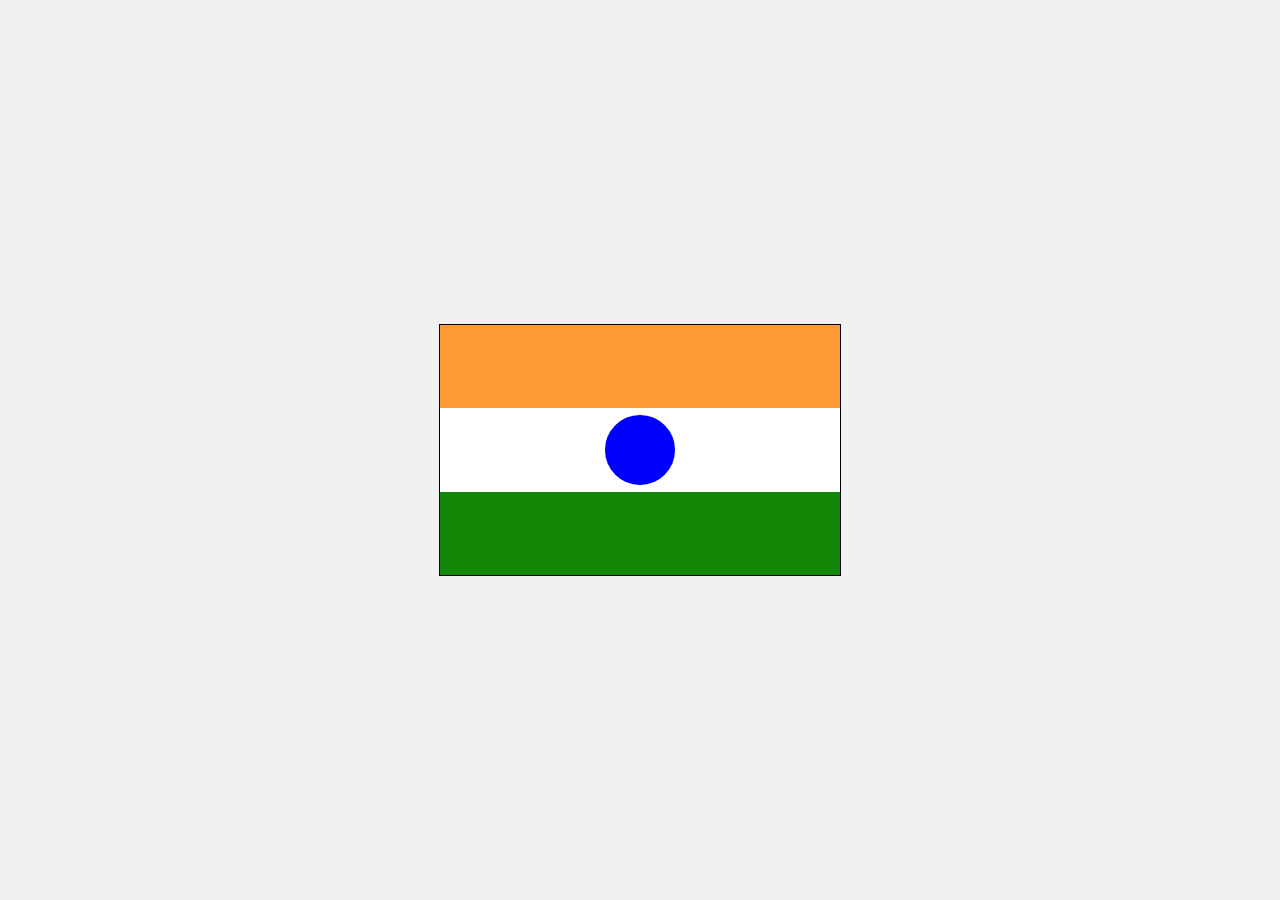
==== flag.html @ 09942d7d "second commit" ====
<!DOCTYPE html>
<html lang="en">
<head>
    <meta charset="UTF-8">
    <meta name="viewport" content="width=device-width, initial-scale=1.0">
    <title>Indian Flag</title>
    <style>
        body {
            margin: 0;
            display: flex;
            justify-content: center;
            align-items: center;
            height: 100vh;
            background-color: #f0f0f0;
        }

        .flag {
            width: 400px;
            height: 250px;
            border: 1px solid #000;
        }

        .orange {
            height: 33.33%;
            background-color: #FF9933;
        }

        .white {
            height: 33.33%;
            background-color: #FFFFFF;
            position: relative;
        }

        .green {
            height: 33.33%;
            background-color: #138808;
        }

        .chakra {
            position: absolute;
            top: 50%;
            left: 50%;
            width: 60px;
            height: 60px;
            background-color: #0000FF;
            border-radius: 50%;
            transform: translate(-50%, -50%);
            border: 5px solid #0000FF;
        }

        .chakra::before {
            content: '';
            position: absolute;
            top: 50%;
            left: 50%;
            width: 2px;
            height: 100%;
            background-color: #0000FF;
            transform: translate(-50%, -50%);
        }

        .chakra::after {
            content: '';
            position: absolute;
            top: 50%;
            left: 50%;
            width: 100%;
            height: 2px;
            background-color: #0000FF;
            transform: translate(-50%, -50%);
        }

        .chakra .spoke {
            position: absolute;
            width: 2px;
            height: 30px;
            background-color: #0000FF;
            top: 50%;
            left: 50%;
            transform-origin: 50% 100%;
            transform: translate(-50%, -100%) rotate(0deg);
        }

        /* Create the 24 spokes */
        .chakra .spoke:nth-child(1) { transform: translate(-50%, -100%) rotate(0deg); }
        .chakra .spoke:nth-child(2) { transform: translate(-50%, -100%) rotate(15deg); }
        .chakra .spoke:nth-child(3) { transform: translate(-50%, -100%) rotate(30deg); }
        .chakra .spoke:nth-child(4) { transform: translate(-50%, -100%) rotate(45deg); }
        .chakra .spoke:nth-child(5) { transform: translate(-50%, -100%) rotate(60deg); }
        .chakra .spoke:nth-child(6) { transform: translate(-50%, -100%) rotate(75deg); }
        .chakra .spoke:nth-child(7) { transform: translate(-50%, -100%) rotate(90deg); }
        .chakra .spoke:nth-child(8) { transform: translate(-50%, -100%) rotate(105deg); }
        .chakra .spoke:nth-child(9) { transform: translate(-50%, -100%) rotate(120deg); }
        .chakra .spoke:nth-child(10) { transform: translate(-50%, -100%) rotate(135deg); }
        .chakra .spoke:nth-child(11) { transform: translate(-50%, -100%) rotate(150deg); }
        .chakra .spoke:nth-child(12) { transform: translate(-50%, -100%) rotate(165deg); }
        .chakra .spoke:nth-child(13) { transform: translate(-50%, -100%) rotate(180deg); }
        .chakra .spoke:nth-child(14) { transform: translate(-50%, -100%) rotate(195deg); }
        .chakra .spoke:nth-child(15) { transform: translate(-50%, -100%) rotate(210deg); }
        .chakra .spoke:nth-child(16) { transform: translate(-50%, -100%) rotate(225deg); }
        .chakra .spoke:nth-child(17) { transform: translate(-50%, -100%) rotate(240deg); }
        .chakra .spoke:nth-child(18) { transform: translate(-50%, -100%) rotate(255deg); }
        .chakra .spoke:nth-child(19) { transform: translate(-50%, -100%) rotate(270deg); }
        .chakra .spoke:nth-child(20) { transform: translate(-50%, -100%) rotate(285deg); }
        .chakra .spoke:nth-child(21) { transform: translate(-50%, -100%) rotate(300deg); }
        .chakra .spoke:nth-child(22) { transform: translate(-50%, -100%) rotate(315deg); }
        .chakra .spoke:nth-child(23) { transform: translate(-50%, -100%) rotate(330deg); }
        .chakra .spoke:nth-child(24) { transform: translate(-50%, -100%) rotate(345deg); }

    </style>
</head>
<body>

    <div class="flag">
        <div class="orange"></div>
        <div class="white">
            <div class="chakra">
                <!-- 24 Spokes of the Ashoka Chakra -->
                <div class="spoke"></div>
                <div class="spoke"></div>
                <div class="spoke"></div>
                <div class="spoke"></div>
                <div class="spoke"></div>
                <div class="spoke"></div>
                <div class="spoke"></div>
                <div class="spoke"></div>
                <div class="spoke"></div>
                <div class="spoke"></div>
                <div class="spoke"></div>
                <div class="spoke"></div>
                <div class="spoke"></div>
                <div class="spoke"></div>
                <div class="spoke"></div>
                <div class="spoke"></div>
                <div class="spoke"></div>
                <div class="spoke"></div>
                <div class="spoke"></div>
                <div class="spoke"></div>
                <div class="spoke"></div>
                <div class="spoke"></div>
                <div class="spoke"></div>
                <div class="spoke"></div>
                <div class="spoke"></div>
            </div>
        </div>
        <div class="green"></div>
    </div>

</body>
</html>
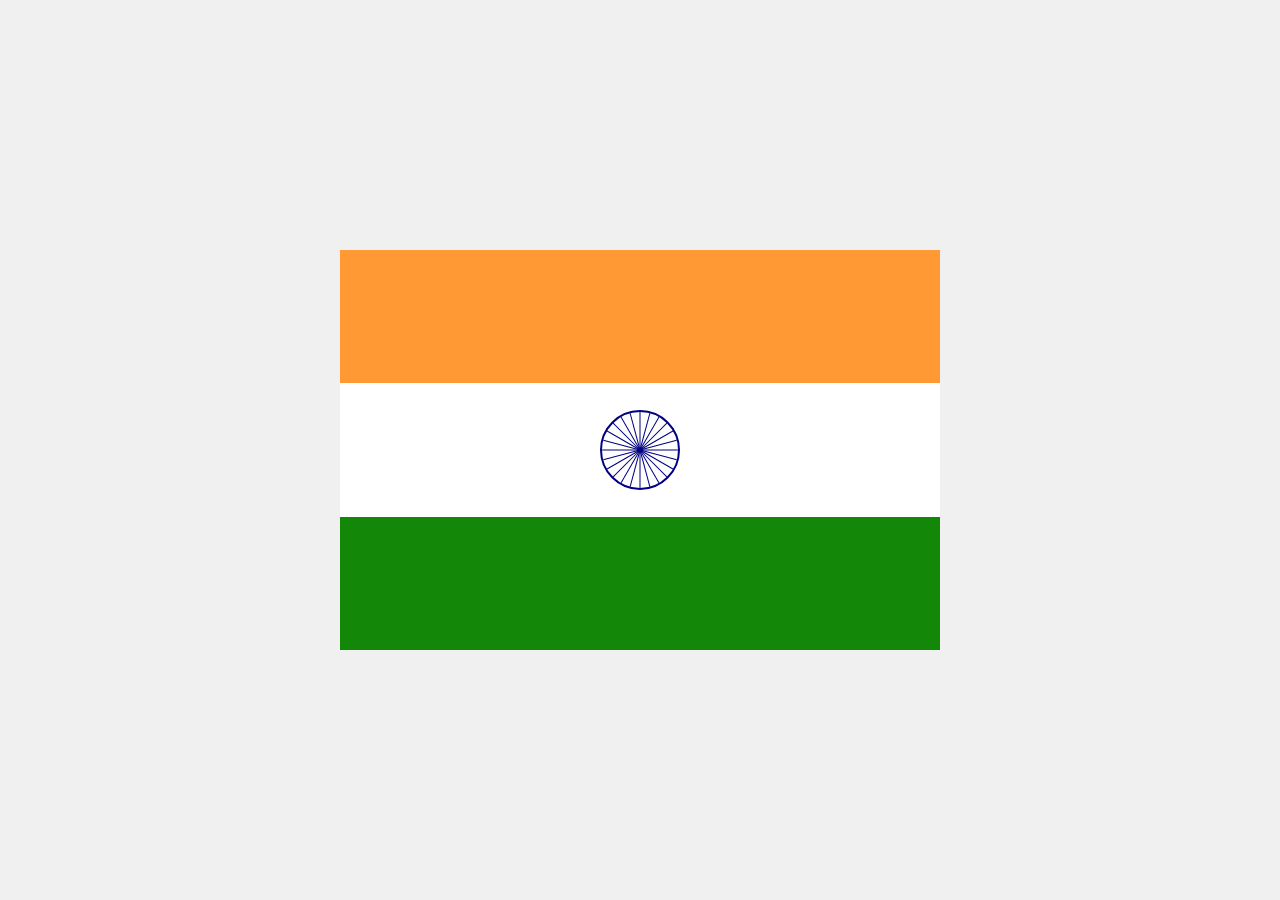
==== commit c7eaca46: "second commit" ====
--- a/flag.html
+++ b/flag.html
@@ -1,150 +1,49 @@
 <!DOCTYPE html>
 <html lang="en">
+
 <head>
     <meta charset="UTF-8">
     <meta name="viewport" content="width=device-width, initial-scale=1.0">
     <title>Indian Flag</title>
-    <style>
-        body {
-            margin: 0;
-            display: flex;
-            justify-content: center;
-            align-items: center;
-            height: 100vh;
-            background-color: #f0f0f0;
-        }
+    <link rel="stylesheet" href="styles.css">
+</link>
 
-        .flag {
-            width: 400px;
-            height: 250px;
-            border: 1px solid #000;
-        }
-
-        .orange {
-            height: 33.33%;
-            background-color: #FF9933;
-        }
-
-        .white {
-            height: 33.33%;
-            background-color: #FFFFFF;
-            position: relative;
-        }
-
-        .green {
-            height: 33.33%;
-            background-color: #138808;
-        }
-
-        .chakra {
-            position: absolute;
-            top: 50%;
-            left: 50%;
-            width: 60px;
-            height: 60px;
-            background-color: #0000FF;
-            border-radius: 50%;
-            transform: translate(-50%, -50%);
-            border: 5px solid #0000FF;
-        }
-
-        .chakra::before {
-            content: '';
-            position: absolute;
-            top: 50%;
-            left: 50%;
-            width: 2px;
-            height: 100%;
-            background-color: #0000FF;
-            transform: translate(-50%, -50%);
-        }
-
-        .chakra::after {
-            content: '';
-            position: absolute;
-            top: 50%;
-            left: 50%;
-            width: 100%;
-            height: 2px;
-            background-color: #0000FF;
-            transform: translate(-50%, -50%);
-        }
-
-        .chakra .spoke {
-            position: absolute;
-            width: 2px;
-            height: 30px;
-            background-color: #0000FF;
-            top: 50%;
-            left: 50%;
-            transform-origin: 50% 100%;
-            transform: translate(-50%, -100%) rotate(0deg);
-        }
-
-        /* Create the 24 spokes */
-        .chakra .spoke:nth-child(1) { transform: translate(-50%, -100%) rotate(0deg); }
-        .chakra .spoke:nth-child(2) { transform: translate(-50%, -100%) rotate(15deg); }
-        .chakra .spoke:nth-child(3) { transform: translate(-50%, -100%) rotate(30deg); }
-        .chakra .spoke:nth-child(4) { transform: translate(-50%, -100%) rotate(45deg); }
-        .chakra .spoke:nth-child(5) { transform: translate(-50%, -100%) rotate(60deg); }
-        .chakra .spoke:nth-child(6) { transform: translate(-50%, -100%) rotate(75deg); }
-        .chakra .spoke:nth-child(7) { transform: translate(-50%, -100%) rotate(90deg); }
-        .chakra .spoke:nth-child(8) { transform: translate(-50%, -100%) rotate(105deg); }
-        .chakra .spoke:nth-child(9) { transform: translate(-50%, -100%) rotate(120deg); }
-        .chakra .spoke:nth-child(10) { transform: translate(-50%, -100%) rotate(135deg); }
-        .chakra .spoke:nth-child(11) { transform: translate(-50%, -100%) rotate(150deg); }
-        .chakra .spoke:nth-child(12) { transform: translate(-50%, -100%) rotate(165deg); }
-        .chakra .spoke:nth-child(13) { transform: translate(-50%, -100%) rotate(180deg); }
-        .chakra .spoke:nth-child(14) { transform: translate(-50%, -100%) rotate(195deg); }
-        .chakra .spoke:nth-child(15) { transform: translate(-50%, -100%) rotate(210deg); }
-        .chakra .spoke:nth-child(16) { transform: translate(-50%, -100%) rotate(225deg); }
-        .chakra .spoke:nth-child(17) { transform: translate(-50%, -100%) rotate(240deg); }
-        .chakra .spoke:nth-child(18) { transform: translate(-50%, -100%) rotate(255deg); }
-        .chakra .spoke:nth-child(19) { transform: translate(-50%, -100%) rotate(270deg); }
-        .chakra .spoke:nth-child(20) { transform: translate(-50%, -100%) rotate(285deg); }
-        .chakra .spoke:nth-child(21) { transform: translate(-50%, -100%) rotate(300deg); }
-        .chakra .spoke:nth-child(22) { transform: translate(-50%, -100%) rotate(315deg); }
-        .chakra .spoke:nth-child(23) { transform: translate(-50%, -100%) rotate(330deg); }
-        .chakra .spoke:nth-child(24) { transform: translate(-50%, -100%) rotate(345deg); }
-
-    </style>
-</head>
 <body>
-
     <div class="flag">
-        <div class="orange"></div>
+        <div class="saffron"></div>
         <div class="white">
             <div class="chakra">
-                <!-- 24 Spokes of the Ashoka Chakra -->
-                <div class="spoke"></div>
-                <div class="spoke"></div>
-                <div class="spoke"></div>
-                <div class="spoke"></div>
-                <div class="spoke"></div>
-                <div class="spoke"></div>
-                <div class="spoke"></div>
-                <div class="spoke"></div>
-                <div class="spoke"></div>
-                <div class="spoke"></div>
-                <div class="spoke"></div>
-                <div class="spoke"></div>
-                <div class="spoke"></div>
-                <div class="spoke"></div>
-                <div class="spoke"></div>
-                <div class="spoke"></div>
-                <div class="spoke"></div>
-                <div class="spoke"></div>
-                <div class="spoke"></div>
-                <div class="spoke"></div>
-                <div class="spoke"></div>
-                <div class="spoke"></div>
-                <div class="spoke"></div>
-                <div class="spoke"></div>
-                <div class="spoke"></div>
+                <ul>
+                    <!-- 24 spokes of the Ashoka Chakra -->
+                    <li style="--i:0"></li>
+                    <li style="--i:1"></li>
+                    <li style="--i:2"></li>
+                    <li style="--i:3"></li>
+                    <li style="--i:4"></li>
+                    <li style="--i:5"></li>
+                    <li style="--i:6"></li>
+                    <li style="--i:7"></li>
+                    <li style="--i:8"></li>
+                    <li style="--i:9"></li>
+                    <li style="--i:10"></li>
+                    <li style="--i:11"></li>
+                    <li style="--i:12"></li>
+                    <li style="--i:13"></li>
+                    <li style="--i:14"></li>
+                    <li style="--i:15"></li>
+                    <li style="--i:16"></li>
+                    <li style="--i:17"></li>
+                    <li style="--i:18"></li>
+                    <li style="--i:19"></li>
+                    <li style="--i:20"></li>
+                    <li style="--i:21"></li>
+                    <li style="--i:22"></li>
+                    <li style="--i:23"></li>
+                </ul>
             </div>
         </div>
         <div class="green"></div>
     </div>
+</body>
 
-</body>
-</html>
+</html>
--- a/styles.css
+++ b/styles.css
@@ -0,0 +1,63 @@
+* {
+    margin: 0;
+    padding: 0;
+    box-sizing: border-box;
+}
+
+body {
+    display: flex;
+    justify-content: center;
+    align-items: center;
+    height: 100vh;
+    background-color: #f0f0f0;
+}
+
+.flag {
+    width: 600px;
+    height: 400px;
+    display: flex;
+    flex-direction: column;
+    position: relative;
+}
+
+.saffron, .white, .green {
+    height: 33.33%;
+    width: 100%;
+}
+
+.saffron {
+    background-color: #FF9933;
+}
+
+.white {
+    background-color: #FFFFFF;
+    position: relative;
+}
+
+.green {
+    background-color: #138808;
+}
+
+.chakra ul {
+    list-style: none;
+    border-radius: 50%;
+    border: 2px solid #000080;
+    width: 80px;
+    height: 80px;
+    position: absolute;
+    top: 50%;
+    left: 50%;
+    transform: translate(-50%, -50%);
+    padding: 0;
+}
+
+.chakra li {
+    position: absolute;
+    top: 50%;
+    left: 50%;
+    width: 50%;
+    height: 1px;
+    background-color: #000080;
+    transform-origin: left;
+    transform: translateY(-50%) rotate(calc(15deg * var(--i)));
+}
